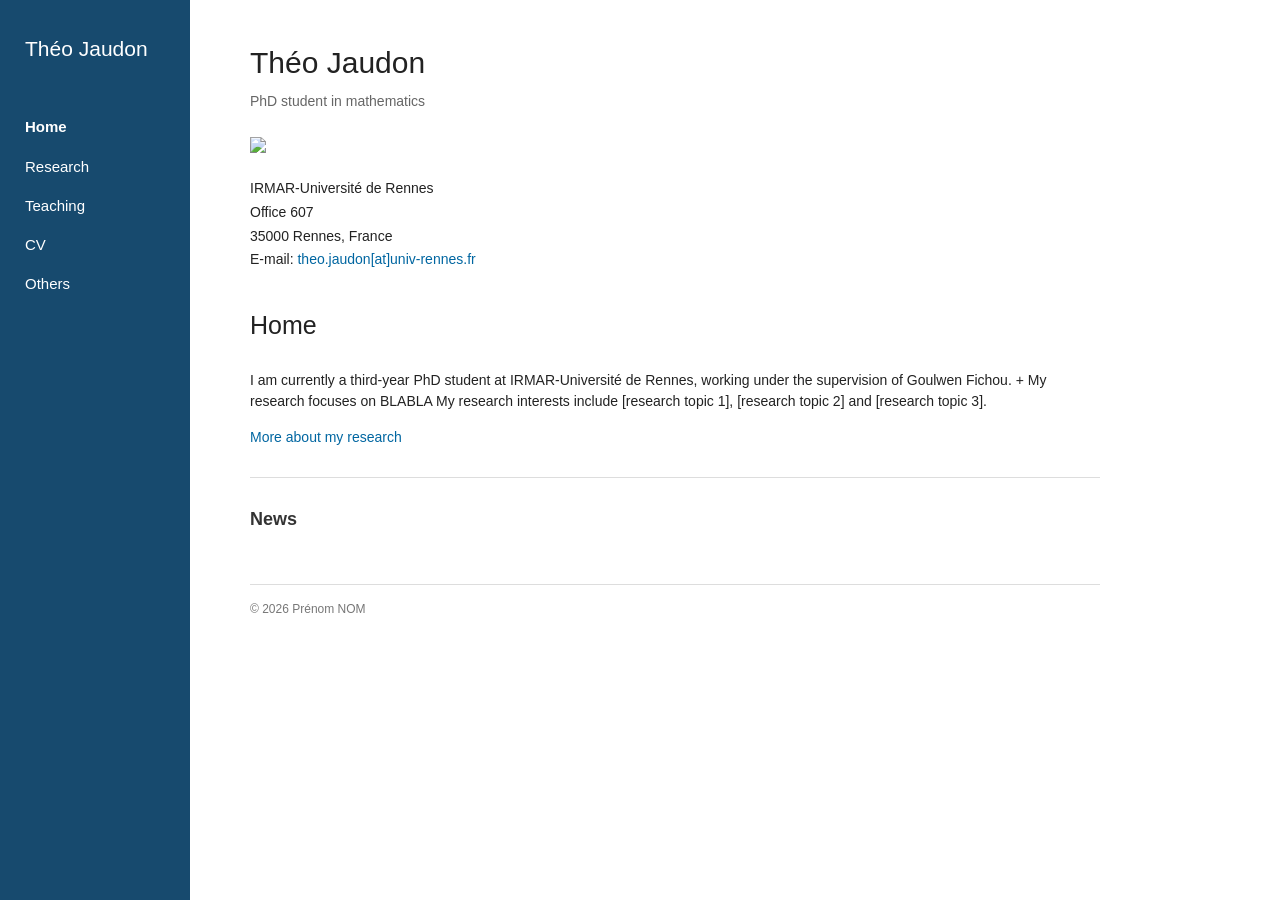
==== index.html @ 33d96123 "Update personal details in index.html Updated personal information in index.html to reflect the corr" ====
<!DOCTYPE html>
<html lang="en">

<head>

    <meta charset="UTF-8">

    <meta name="viewport"
          content="width=device-width, initial-scale=1.0">

    <title>Th&eacute;o Jaudon</title>

    <meta name="description"
          content="Personal academic website of Th&eacute;o Jaudon.">

    <link rel="stylesheet" href="style.css">

</head>


<body>


<div class="page">


    <!-- =================================================
         LEFT SIDEBAR
         ================================================= -->

    <aside class="sidebar">


        <h1 class="sidebar-name">
            Th&eacute;o Jaudon
        </h1>


        <nav class="navigation">


            <a href="index.html"
               class="active">
                Home
            </a>


            <a href="research.html">
                Research
            </a>


            <a href="teaching.html">
                Teaching
            </a>

              <a href="cv.html">
                CV
            </a>
    
            <a href="others.html">
                Others
            </a>

           

        </nav>


    </aside>



    <!-- =================================================
         MAIN CONTENT
         ================================================= -->

    <main class="main">


        <div class="content">


            <!-- HEADER -->

            <header>


                <h1 class="site-title">
                    Th&eacute;o Jaudon
                </h1>


                <p class="site-subtitle">
                    PhD student in mathematics
                </p>


            </header>



            <!-- PHOTO -->

            <section class="profile-photo">


                <img src="images/photo.jpg">


            </section>



            <!-- PERSONAL INFORMATION -->

            <section class="identity">


                

                <p>
                   IRMAR-Université de Rennes 
                </p>
                    

                <p>
                    Office 607
                </p>


                <p>
                    35000 Rennes, France
                </p>


                <p>

                    E-mail:

                    <a href="mailto:your.email@example.com">
                        theo.jaudon[at]univ-rennes.fr
                    </a>

                </p>


            </section>



            <!-- MAIN PAGE -->

            <main>


                <h1 class="page-title">
                    Home
                </h1>



                <section>


                    <p>

                       I am currently a third-year PhD student at IRMAR-Université de Rennes, working under the supervision of Goulwen Fichou. 
                       + My research focuses on BLABLA

                        My research interests include
                        [research topic 1],
                        [research topic 2] and
                        [research topic 3].

                    </p>


                    <p>

                        <a href="research.html">
                            More about my research
                        </a>

                    </p>


                </section>



                <hr>



                <section>


                    <h2>
                        News
                    </h2>


                </section>


            </main>



            <!-- FOOTER -->

            <footer>

                © 2026 Prénom NOM

            </footer>


        </div>


    </main>


</div>


</body>

</html>
---- style.css ----
/* =====================================================
   PERSONAL ACADEMIC WEBSITE
   ===================================================== */


/* -----------------------------------------------------
   GENERAL
   ----------------------------------------------------- */

html,
body {
    margin: 0;
    padding: 0;

    width: 100%;
    min-height: 100%;

    background: #ffffff;

    color: #222222;

    font-family: Arial, Helvetica, sans-serif;

    font-size: 14px;
    line-height: 1.55;
}


/* -----------------------------------------------------
   LAYOUT
   ----------------------------------------------------- */

.page {
    display: flex;

    min-height: 100vh;
}


/* -----------------------------------------------------
   LEFT BLUE SIDEBAR
   ----------------------------------------------------- */

.sidebar {
    position: fixed;

    top: 0;
    left: 0;

    width: 190px;
    height: 100vh;

    background-color: #174a6e;

    padding: 35px 25px;

    box-sizing: border-box;
}


/* -----------------------------------------------------
   NAME IN SIDEBAR
   ----------------------------------------------------- */

.sidebar-name {
    margin: 0 0 45px 0;

    color: #ffffff;

    font-size: 21px;
    font-weight: normal;

    line-height: 1.3;
}


/* -----------------------------------------------------
   NAVIGATION
   ----------------------------------------------------- */

.navigation {
    display: flex;

    flex-direction: column;
}


.navigation a {
    display: block;

    padding: 8px 0;

    color: #ffffff;

    text-decoration: none;

    font-size: 15px;
}


.navigation a:hover {
    background-color: #123b58;

    text-decoration: underline;
}


.navigation a.active {
    font-weight: bold;

    color: #ffffff;
}


/* -----------------------------------------------------
   MAIN CONTENT
   ----------------------------------------------------- */

.main {
    margin-left: 190px;

    width: calc(100% - 190px);

    padding: 40px 60px 60px 60px;

    box-sizing: border-box;
}


/* -----------------------------------------------------
   CONTENT WIDTH
   ----------------------------------------------------- */

.content {
    max-width: 850px;
}


/* -----------------------------------------------------
   HEADER
   ----------------------------------------------------- */

.site-title {
    margin: 0;

    font-size: 30px;

    font-weight: normal;

    color: #222222;
}


.site-subtitle {
    margin: 4px 0 25px;

    color: #666666;

    font-size: 14px;
}


/* -----------------------------------------------------
   PHOTO
   ----------------------------------------------------- */

.profile-photo {
    margin: 20px 0 25px;
}


.profile-photo img {
    display: block;

    width: 150px;

    height: auto;
}


/* -----------------------------------------------------
   PERSONAL INFORMATION
   ----------------------------------------------------- */

.identity {
    margin-bottom: 30px;
}


.identity p {
    margin: 2px 0;
}


.identity .position {
    font-weight: bold;
}


/* -----------------------------------------------------
   PAGE TITLE
   ----------------------------------------------------- */

.page-title {
    margin: 35px 0 25px;

    color: #222222;

    font-size: 25px;

    font-weight: normal;
}


/* -----------------------------------------------------
   HEADINGS
   ----------------------------------------------------- */

h2 {
    margin: 28px 0 10px;

    color: #333333;

    font-size: 18px;

    font-weight: bold;
}


h3 {
    margin: 20px 0 8px;

    color: #333333;

    font-size: 15px;

    font-weight: bold;
}


/* -----------------------------------------------------
   TEXT
   ----------------------------------------------------- */

p {
    margin: 0 0 14px;
}


/* -----------------------------------------------------
   LINKS
   ----------------------------------------------------- */

a {
    color: #0066a1;

    text-decoration: none;
}


a:hover {
    color: #cc0000;

    text-decoration: underline;
}


/* -----------------------------------------------------
   LISTS
   ----------------------------------------------------- */

ul {
    margin-top: 8px;

    margin-bottom: 20px;

    padding-left: 25px;
}


li {
    margin-bottom: 6px;
}


/* -----------------------------------------------------
   SEPARATORS
   ----------------------------------------------------- */

hr {
    margin: 28px 0;

    border: 0;

    border-top: 1px solid #dddddd;
}


/* -----------------------------------------------------
   FOOTER
   ----------------------------------------------------- */

footer {
    margin-top: 50px;

    padding-top: 15px;

    border-top: 1px solid #dddddd;

    color: #777777;

    font-size: 12px;
}


/* -----------------------------------------------------
   MOBILE
   ----------------------------------------------------- */

@media (max-width: 700px) {

    .page {
        display: block;
    }


    .sidebar {
        position: relative;

        width: 100%;

        height: auto;

        padding: 20px 25px;
    }


    .sidebar-name {
        margin-bottom: 20px;
    }


    .navigation {
        flex-direction: row;

        flex-wrap: wrap;

        gap: 0 25px;
    }


    .navigation a {
        padding: 5px 0;
    }


    .main {
        margin-left: 0;

        width: 100%;

        padding: 30px 25px 50px;
    }


    .site-title {
        font-size: 26px;
    }

}
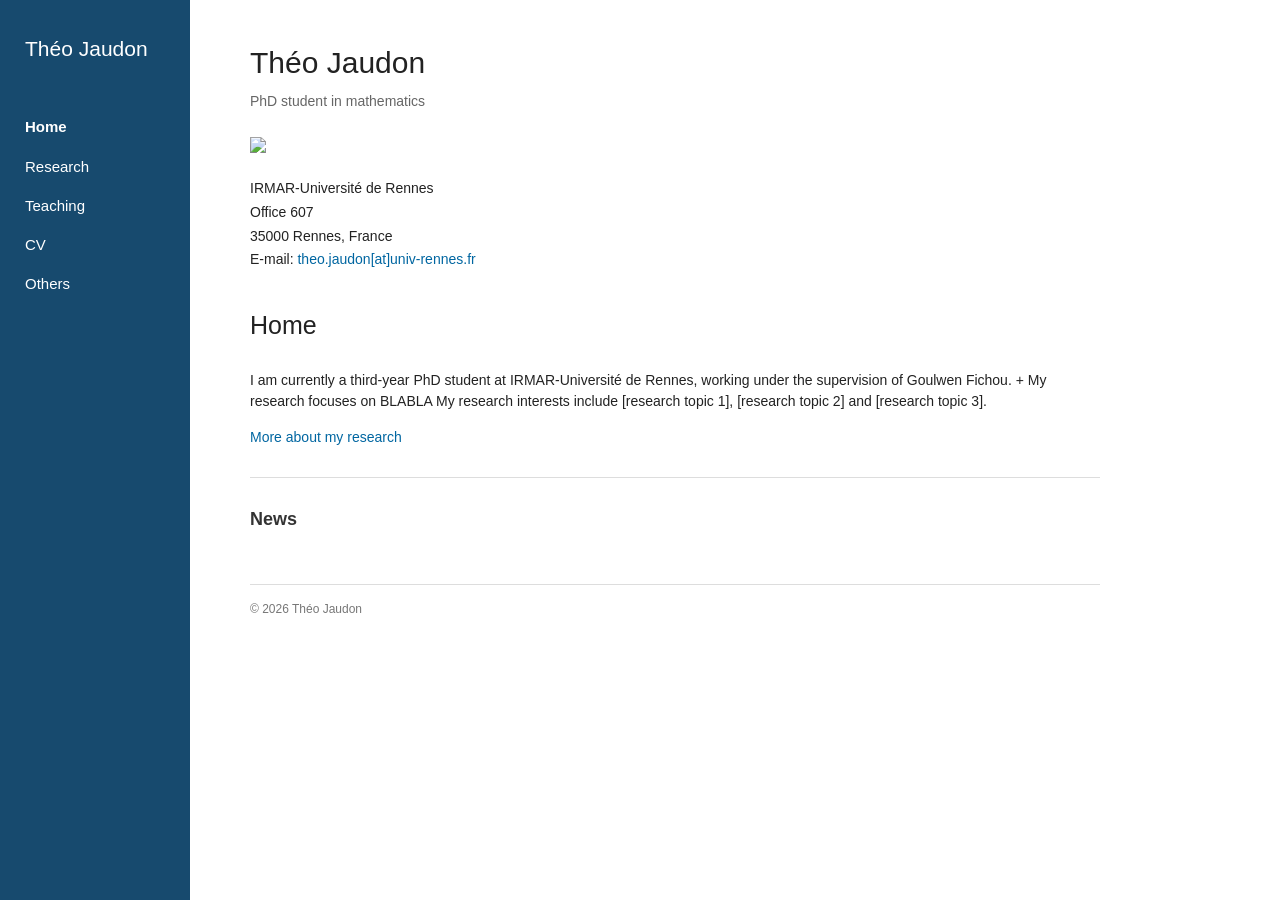
==== commit 08f11404: "Update footer copyright name to Théo Jaudon" ====
--- a/index.html
+++ b/index.html
@@ -212,7 +212,7 @@
 
             <footer>
 
-                © 2026 Prénom NOM
+                © 2026 Th&eacute;o Jaudon
 
             </footer>
 
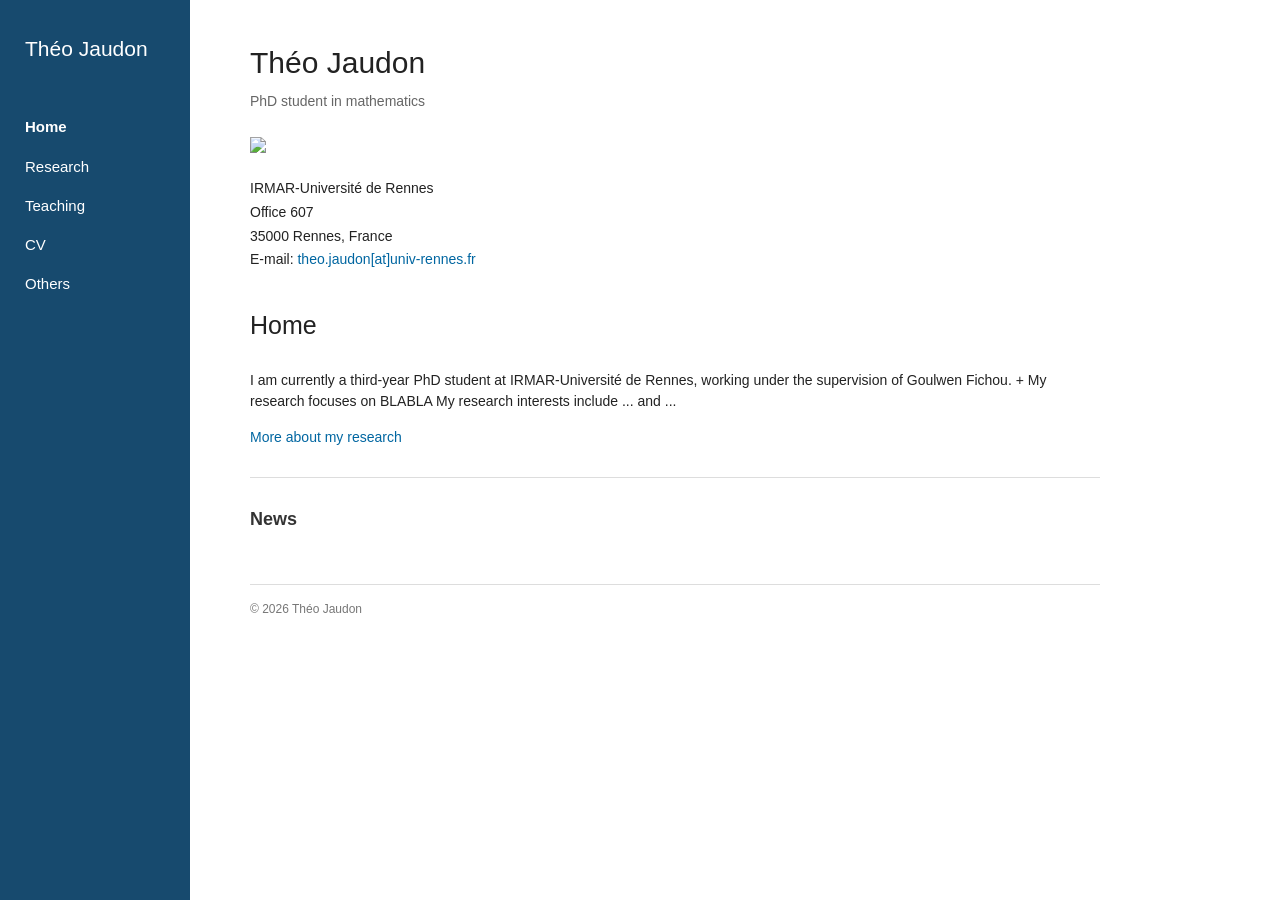
==== commit a9566974: "Modify research interests in index.html Updated research interests section with placeholders." ====
--- a/index.html
+++ b/index.html
@@ -169,9 +169,7 @@
                        + My research focuses on BLABLA
 
                         My research interests include
-                        [research topic 1],
-                        [research topic 2] and
-                        [research topic 3].
+                        ... and ...
 
                     </p>
 
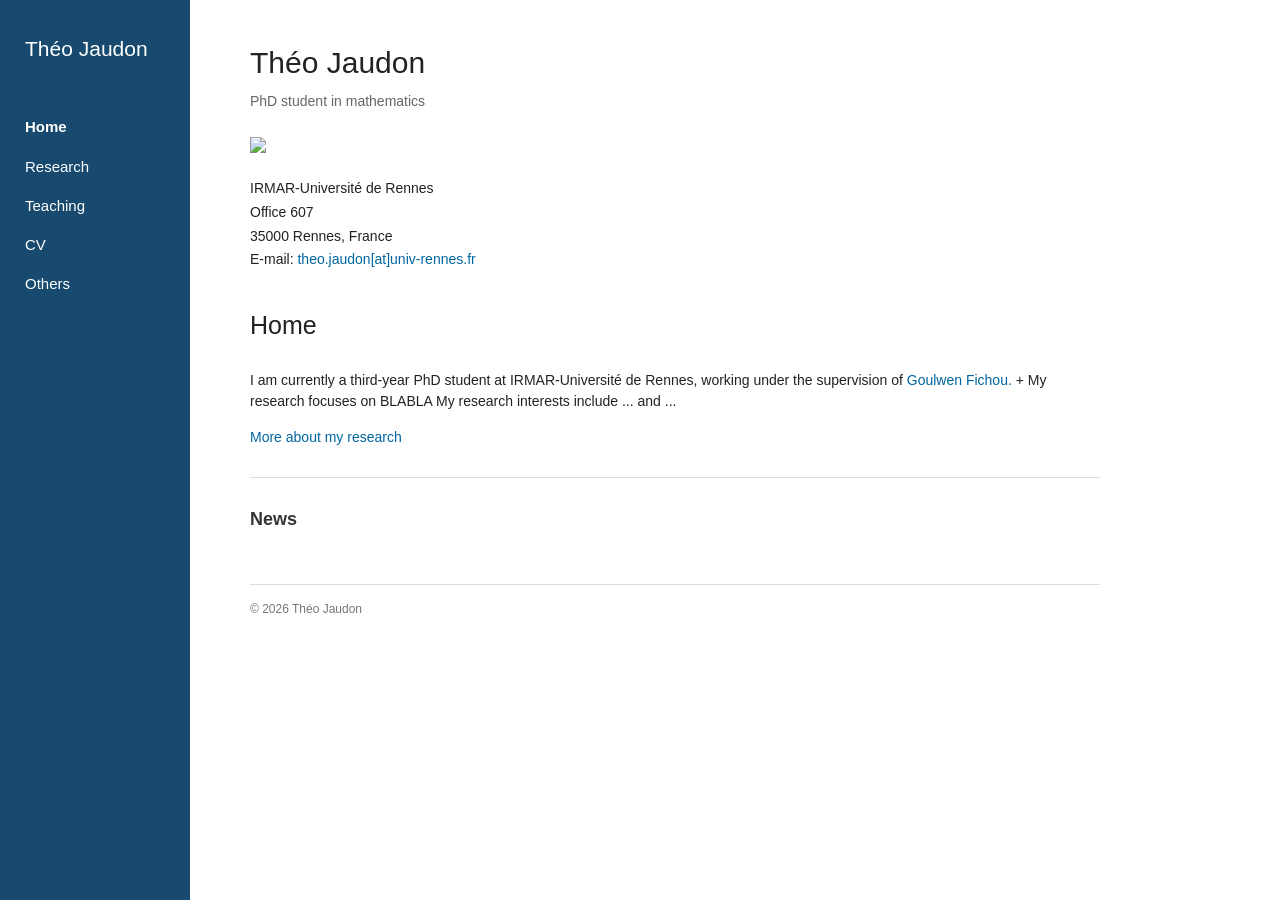
==== commit 3bb2b766: "Add hyperlink to Goulwen Fichou's profile Added a hyperlink to Goulwen Fichou's profile in the bio." ====
--- a/index.html
+++ b/index.html
@@ -138,7 +138,7 @@
 
                     E-mail:
 
-                    <a href="mailto:your.email@example.com">
+                    <a href="mailto:theo.jaudon@univ-rennes.fr">
                         theo.jaudon[at]univ-rennes.fr
                     </a>
 
@@ -165,7 +165,8 @@
 
                     <p>
 
-                       I am currently a third-year PhD student at IRMAR-Université de Rennes, working under the supervision of Goulwen Fichou. 
+                       I am currently a third-year PhD student at IRMAR-Université de Rennes, working under the supervision of <a href="https://perso.univ-rennes1.fr/goulwen.fichou/" target="_blank">
+                       Goulwen Fichou.</a>  
                        + My research focuses on BLABLA
 
                         My research interests include
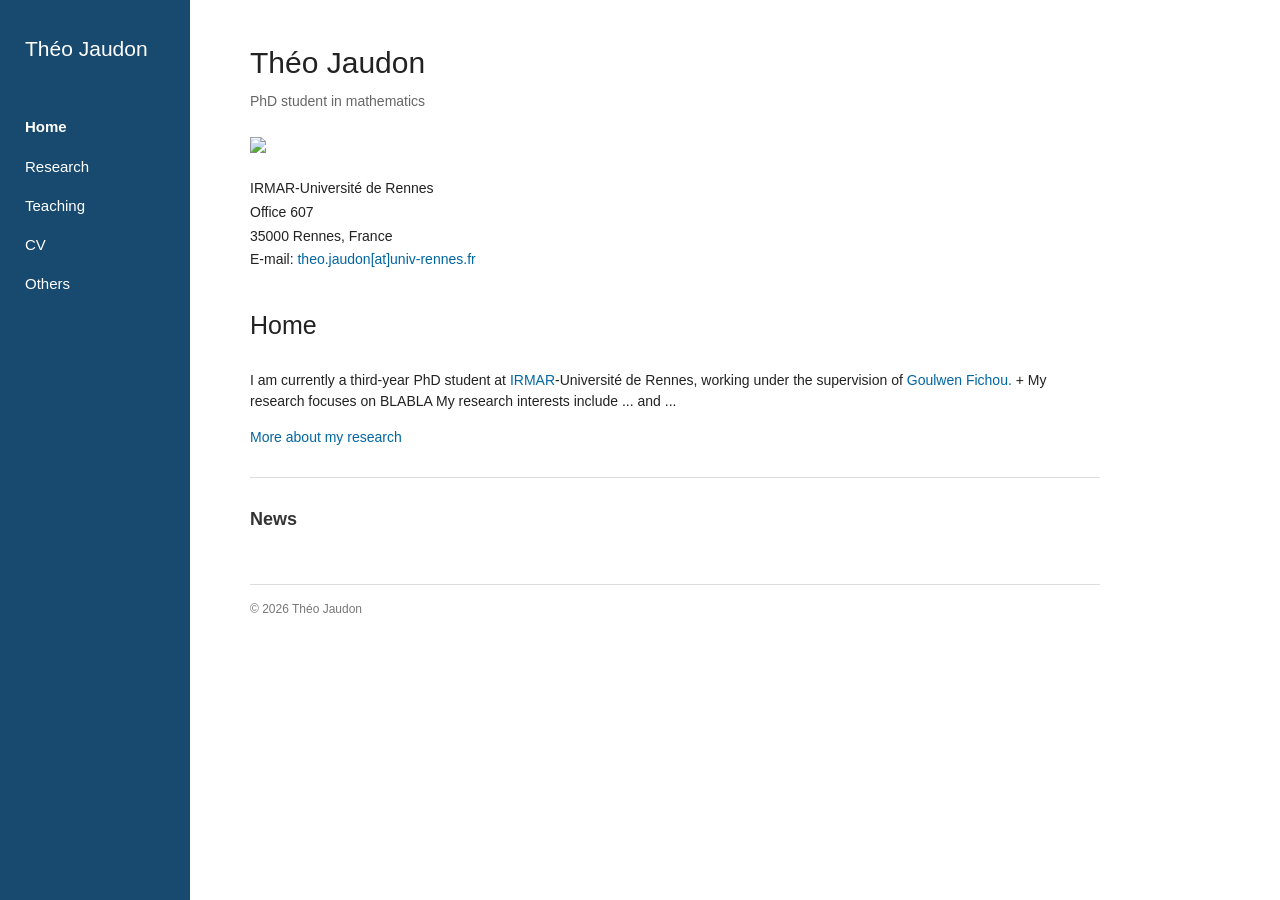
==== commit e1912d6a: "Fix affiliation link in index.html Updated the affiliation link to point directly to IRMAR." ====
--- a/index.html
+++ b/index.html
@@ -165,7 +165,8 @@
 
                     <p>
 
-                       I am currently a third-year PhD student at IRMAR-Université de Rennes, working under the supervision of <a href="https://perso.univ-rennes1.fr/goulwen.fichou/" target="_blank">
+                       I am currently a third-year PhD student at <a href="https://irmar.univ-rennes.fr/" target="_blank">
+                       IRMAR</a>-Université de Rennes, working under the supervision of <a href="https://perso.univ-rennes1.fr/goulwen.fichou/" target="_blank">
                        Goulwen Fichou.</a>  
                        + My research focuses on BLABLA
 
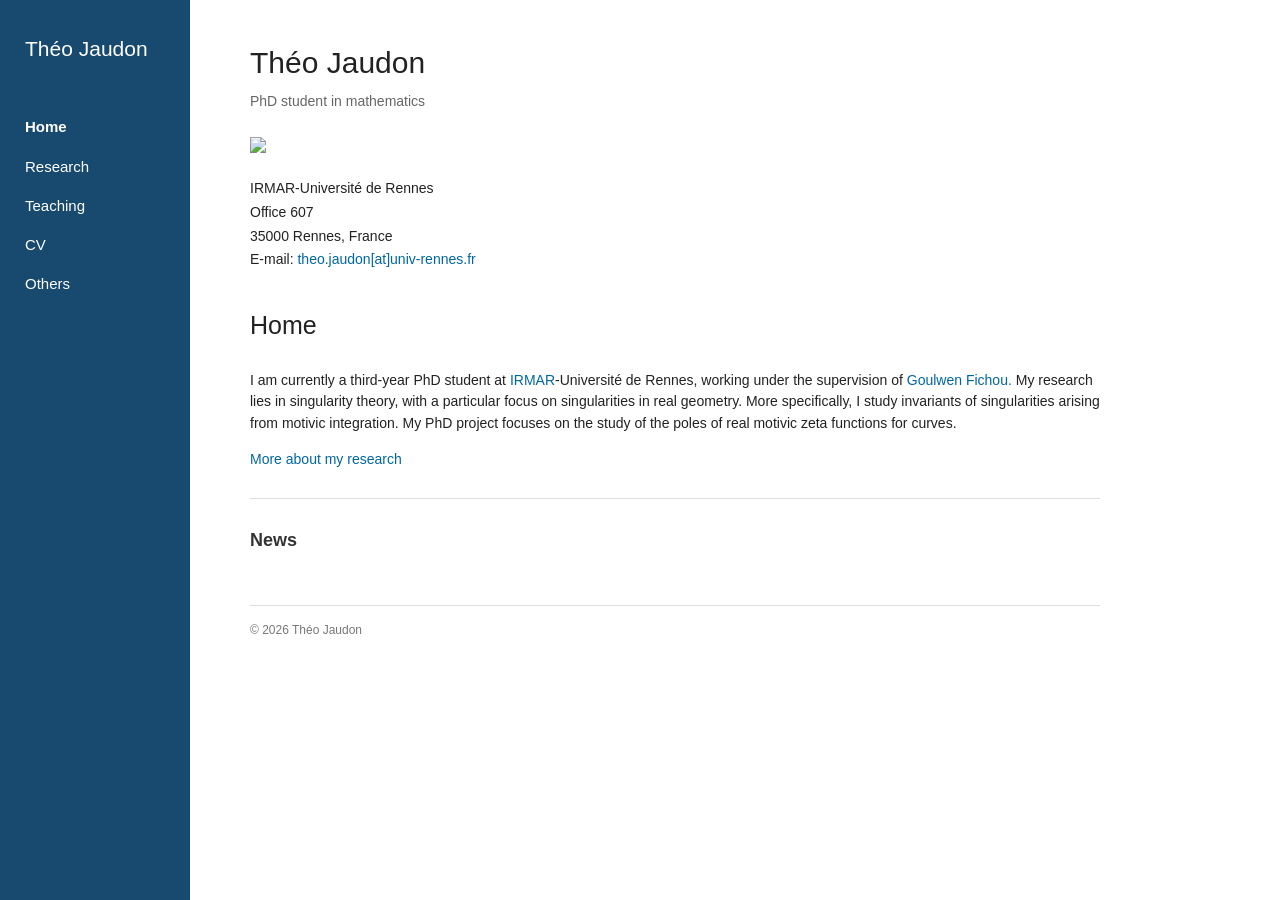
==== commit ced0eff7: "Update index.html" ====
--- a/index.html
+++ b/index.html
@@ -167,12 +167,10 @@
 
                        I am currently a third-year PhD student at <a href="https://irmar.univ-rennes.fr/" target="_blank">
                        IRMAR</a>-Université de Rennes, working under the supervision of <a href="https://perso.univ-rennes1.fr/goulwen.fichou/" target="_blank">
-                       Goulwen Fichou.</a>  
-                       + My research focuses on BLABLA
-
-                        My research interests include
-                        ... and ...
-
+                       Goulwen Fichou.</a>
+                       My research lies in singularity theory, with a particular focus on singularities in real geometry. 
+                       More specifically, I study invariants of singularities arising from motivic integration.
+                       My PhD project focuses on the study of the poles of real motivic zeta functions for curves. 
                     </p>
 
 
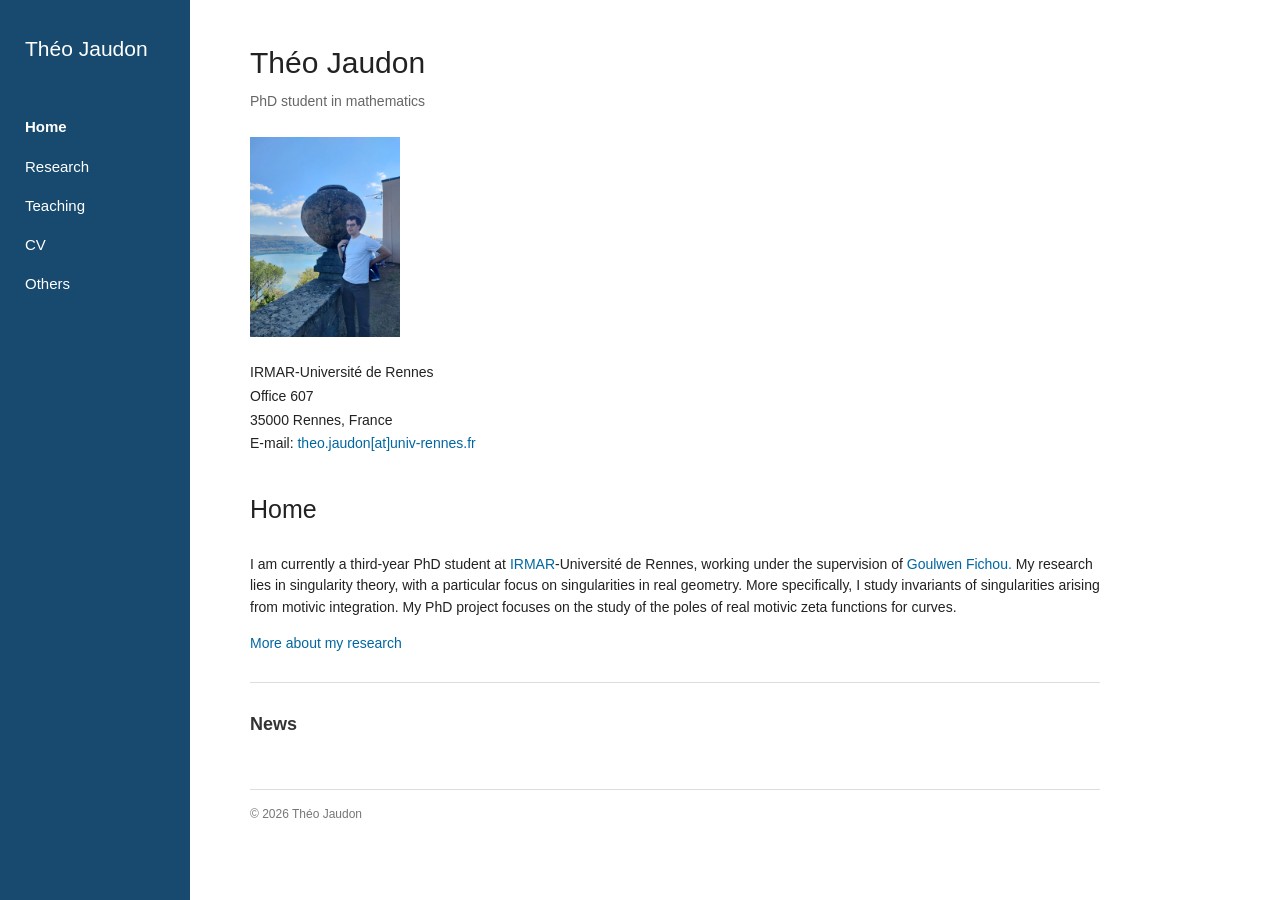
==== commit bdd9b604: "Update image source in profile photo section" ====
--- a/index.html
+++ b/index.html
@@ -105,7 +105,7 @@
             <section class="profile-photo">
 
 
-                <img src="images/photo.jpg">
+                <img src="documents/image.jpg">
 
 
             </section>
